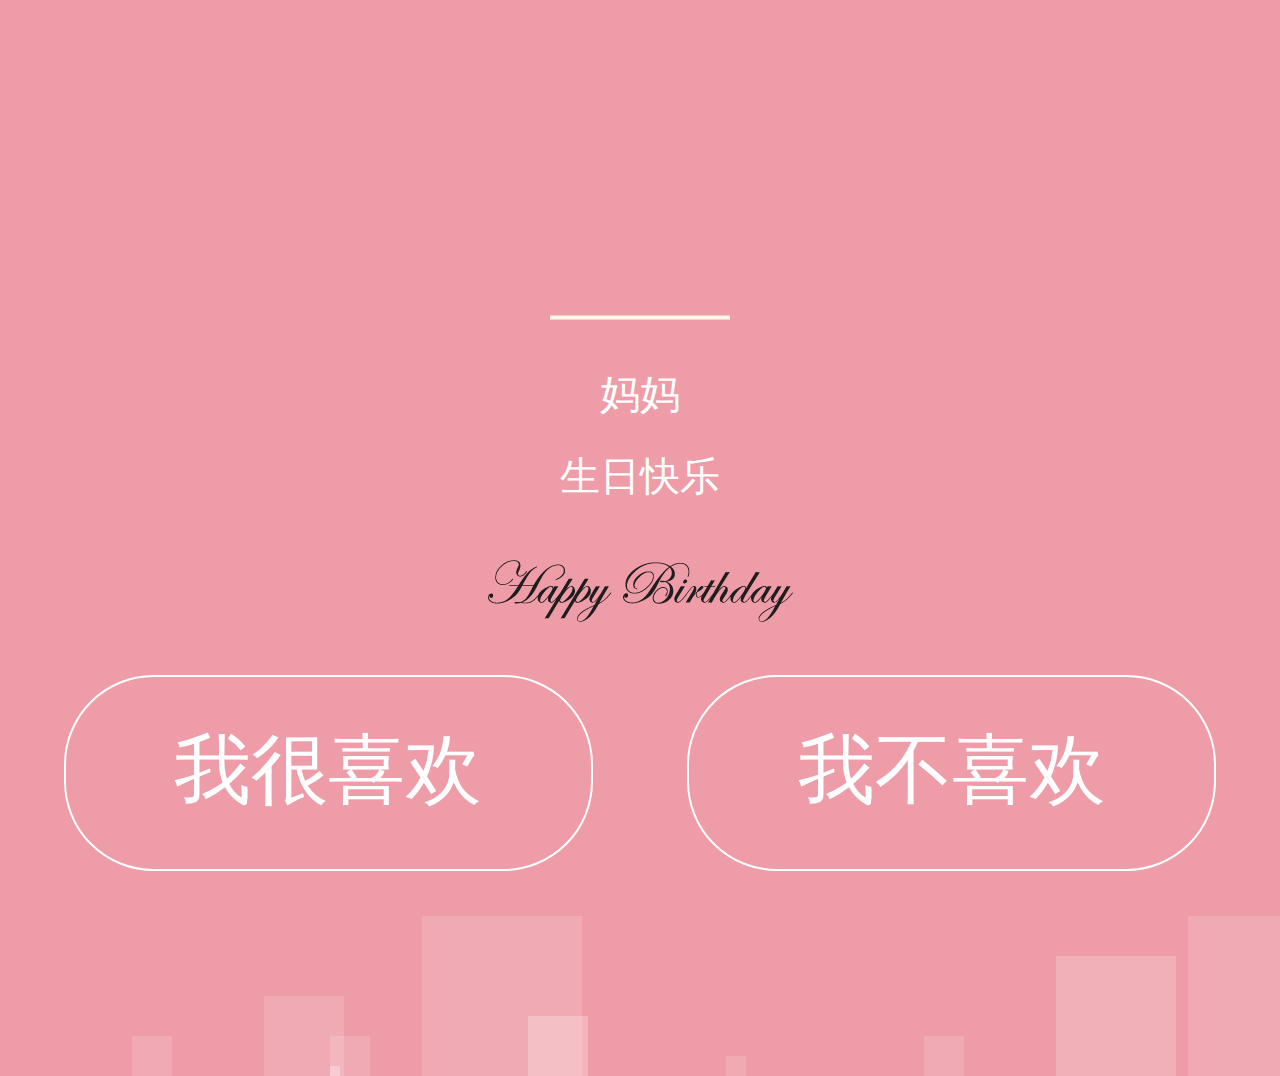
==== html/BirthdayCake.html @ 961a8a6b "提交" ====
<!DOCTYPE html>
<html>

<head>

  <meta charset="UTF-8">

  <title>Happy Birthday</title>
  <link rel="stylesheet" href="../css/birthday-cake.css" media="screen" type="text/css" />
  <link rel="stylesheet" href="../css/bubbles.css" media="screen" type="text/css" />
  <meta http-equiv="Pragma" content="no-cache">
<meta http-equiv="Cache-Control" content="no-cache">
<meta http-equiv="Expires" content="0">
</head>

<body>

<div class="cake-area">
      <div class="velas">
        <div class="fuego"></div>
        <div class="fuego"></div>
        <div class="fuego"></div>
        <div class="fuego"></div>
        <div class="fuego"></div>
    </div>
    <svg id="cake" version="1.1" x="0px" y="0px" width="200px" height="500px" viewBox="0 0 200 500" enable-background="new 0 0 200 500" xml:space="preserve">
        <path fill="#a88679" d="M173.667-13.94c-49.298,0-102.782,0-147.334,0c-3.999,0-4-16.002,0-16.002
    		c44.697,0,96.586,0,147.334,0C177.667-29.942,177.668-13.94,173.667-13.94z">
            <animate id="bizcocho_3" attributeName="d" calcMode="spline" keySplines="0 0 1 1; 0 0 1 1" begin="relleno_2.end" dur="0.3s" fill="freeze" values="
                              M173.667-13.94c-49.298,0-102.782,0-147.334,0c-3.999,0-4-16.002,0-16.002
    		c44.697,0,96.586,0,147.334,0C177.667-29.942,177.668-13.94,173.667-13.94z
                              ;
                              M173.667,411.567c-47.995,12.408-102.955,12.561-147.334,0
    		c-3.848-1.089-0.189-16.089,3.661-15.002c44.836,12.66,90.519,12.753,139.427,0.07
    		C173.293,395.631,177.541,410.566,173.667,411.567z
                              ;
                              M173.667,427.569c-49.795,0-101.101,0-147.334,0c-3.999,0-4-16.002,0-16.002
    		c46.385,0,97.539,0,147.334,0C177.668,411.567,177.667,427.569,173.667,427.569z
                              " />
        </path>
        <path fill="#8b6a60" d="M100-178.521c1.858,0,3.364,1.506,3.364,3.363c0,0,0,33.17,0,44.227
    		c0,19.144,0,57.431,0,76.574c0,10.152,0,40.607,0,40.607c0,1.858-1.506,3.364-3.364,3.364l0,0c-1.858,0-3.364-1.506-3.364-3.364c0,0,0-30.455,0-40.607c0-19.144,0-57.432,0-76.575c0-11.057,0-44.226,0-44.226C96.636-177.015,98.142-178.521,100-178.521
    		L100-178.521z">
            <animate id="relleno_2" attributeName="d" calcMode="spline" keySplines="0 0 1 1; 0 0 1 1; 0 0 0.58 1" begin="bizcocho_2.end" dur="0.5s" fill="freeze" values="
                              M100-178.521c1.858,0,3.364,1.506,3.364,3.363c0,0,0,33.17,0,44.227
    		c0,19.144,0,57.431,0,76.574c0,10.152,0,40.607,0,40.607c0,1.858-1.506,3.364-3.364,3.364l0,0c-1.858,0-3.364-1.506-3.364-3.364c0,0,0-30.455,0-40.607c0-19.144,0-57.432,0-76.575c0-11.057,0-44.226,0-44.226C96.636-177.015,98.142-178.521,100-178.521
    		L100-178.521z
                              ;
                              M100,267.257c1.858,0,3.364,1.506,3.364,3.363c0,0,0,33.17,0,44.227
    		c0,19.143,0,57.43,0,76.574c0,10.151,0,40.606,0,40.606c0,1.858-1.506,3.364-3.364,3.364l0,0c-1.858,0-3.364-1.506-3.364-3.364
    		c0,0,0-30.455,0-40.606c0-19.145,0-57.432,0-76.576c0-11.057,0-44.225,0-44.225C96.636,268.763,98.142,267.257,100,267.257
    		L100,267.257z
                              ;
                              M93.928,405.433c-0.655,6.444-0.102,9.067,2.957,11.798c0,0,8.083,5.571,16.828,3.503
    		c18.629-4.406,43.813,6.194,50.792,7.791c14.75,3.375,9.162,6.867,9.162,6.867c-2.412,2.258-58.328,0-73.667,0l0,0
    		c-1.858,0-69.995,2.133-73.667,0c0,0-3.337-2.439,6.172-5.992c11.375-4.25,52.875,8.822,47.139-9.442
    		c-6.333-20.167,5.226-21.514,5.226-21.514c3.435-0.915,12.78-6.663,10.923-0.546L93.928,405.433z
                              ;
                              M102.242,427.569c5.348,0,14.079,0,17.462,0c0,0,17.026,0,27.504,0
    		c19.143,0,20.39-3.797,26.459,0c3,1.877,0,7.823,0,7.823c-2.412,2.258-58.328,0-73.667,0l0,0c-1.858,0-67.187,0-73.667,0
    		c0,0-4.125-4.983,0-7.823c5.201-3.58,16.085,0,23.725,0c8.841,0,20.762,0,20.762,0c3.686,0,8.597,0,19.511,0H102.242z
                              " />
        </path>
        <path fill="#a88679" d="M173.667-15.929c-46.512,0-105.486,0-147.334,0c-3.999,0-4-16.002,0-16.002
    		c43.566,0,97.96,0,147.334,0C177.667-31.931,177.666-15.929,173.667-15.929z">
            <animate id="bizcocho_2" attributeName="d" calcMode="spline" keySplines="0 0 1 1; 0 0 1 1; 0.25 0 0.58 1" begin="relleno_1.end" dur="0.5s" fill="freeze" values="
                              M173.667-15.929c-46.512,0-105.486,0-147.334,0c-3.999,0-4-16.002,0-16.002
    		c43.566,0,97.96,0,147.334,0C177.667-31.931,177.666-15.929,173.667-15.929z
                              ;
                              M173.434,445.393c-47.269,8.001-105.245,8.001-147.334,0c-3.929-0.747-0.692-16.543,3.243-15.824
    		c43.828,8.001,92.165,8.001,140.739,0C174.029,428.918,177.377,444.726,173.434,445.393z
                              ;
                              M173.667,449.514c-47.576-5.454-102.799-5.744-147.333,0c-3.966,0.512-3.938-15.297,0-16.002
    		c43.683-7.823,97.646-8.026,147.333,0C177.616,434.15,177.642,449.969,173.667,449.514z
                              ;
                              M173.667,451.394c-49.298,0-102.782,0-147.334,0c-3.999,0-4-16.002,0-16.002
    		c44.697,0,96.586,0,147.334,0C177.667,435.392,177.668,451.394,173.667,451.394z
                              " />
        </path>
        <path fill="#8b6a60" d="M101.368-73.685c0,12.164,0,15.18,0,28.519c0,22.702,0-13.661,0,8.304c0,14.48,0,18.233,0,30.512
    		c0,1.753-2.958,1.847-2.958,0c0-12.68,0-16.277,0-30.401c0-21.983,0,11.66,0-8.305c0-13.027,0-15.992,0-28.628
    		C98.411-75.883,101.368-75.592,101.368-73.685z">
            <animate id="relleno_1" attributeName="d" calcMode="spline" keySplines="0 0 1 1; 0 0 1 1; 0 0 0.6 1" begin="bizcocho_1.end" dur="0.5s" fill="freeze" values="
                              M101.368-73.685c0,12.164,0,15.18,0,28.519c0,22.702,0-13.661,0,8.304c0,14.48,0,18.233,0,30.512
    		c0,1.753-2.958,1.847-2.958,0c0-12.68,0-16.277,0-30.401c0-21.983,0,11.66,0-8.305c0-13.027,0-15.992,0-28.628
    		C98.411-75.883,101.368-75.592,101.368-73.685z
                              ;
                              M101.368,350.885c0,12.164,0,65.18,0,78.518c0,22.703,0-33.66,0-11.695c0,14.48,0,28.232,0,40.512
    		c0,1.753-2.958,1.847-2.958,0c0-12.68,0-26.277,0-40.402c0-21.982,0,31.66,0,11.695c0-13.027,0-65.992,0-78.627
    		C98.411,348.686,101.368,348.977,101.368,350.885z
                              ;
                              M128.38,447.567c37.626,6.312,39.303,13.658,26.833,12.833c-22.653-1.499-13.636-0.831-23.302-0.831
    		c-14.48,0-17.884,0-30.163,0c-2.087,0-2.068,0-3.915,0c-13.333,0-8.963,0-23.088,0c-11.668,0-14.062,5.995-27.532,1.164
    		c-12.629-4.529,38.667-3.167,46.833-17.333C100.077,432.94,105.546,443.736,128.38,447.567z
                              ;
                              M173.667,451.394c2.875,0,2.997,9.257,0,9.131c-22.662-0.956-32.09-0.956-41.756-0.956
    		c-14.48,0-17.884,0-30.163,0c-2.087,0-2.068,0-3.915,0c-13.333,0-8.963,0-23.088,0c-11.668,0-34.99-0.294-48.412,1.831
    		c-4.109,0.65-3.01-10.006,0-10.006C37.129,451.394,149.379,451.394,173.667,451.394z
                              " />
        </path>
        <path fill="#a88679" d="M173.667,21.571c-33.174,0-111.467,0-147.334,0c-4,0-4-16.002,0-16.002c39.836,0,105.982,0,147.334,0
    		C177.668,5.569,177.667,21.571,173.667,21.571z">
            <animate id="bizcocho_1" attributeName="d" calcMode="spline" keySplines="0 0 1 1; 0 0 1 1; 0 0 1 1; 0.25 0 1 1; 0 0 1 1; 0.25 0 0.6 1" begin="2s" dur="0.8s" fill="freeze" values="
                              M173.667,21.571c-33.174,0-111.467,0-147.334,0c-4,0-4-16.002,0-16.002c39.836,0,105.982,0,147.334,0
    		C177.668,5.569,177.667,21.571,173.667,21.571z
                              ;
                              M173.667,459.569c-33.197,16.002-110.782,16.002-147.334,0c-3.664-1.604,1.614-15.617,5.337-14.153
    		c40.702,16.002,94.289,16.104,136.505,0.103C171.917,444.1,177.271,457.832,173.667,459.569z
                              ;
                              M171.817,475.571c-39.361-3.001-105.438-2.571-143.556,0c-3.991,0.27-7.377-14.736-3.387-15.014
    		c41.553-2.888,104.421-3.121,150.51-0.233C179.378,460.574,175.806,475.875,171.817,475.571z
                              ;
                              M171.817,459.564c-38.8-12.188-104.504-13.762-143.556,0c-3.772,1.329-7.961-12.604-4.178-13.905
    		c40.864-14.064,105.114-15.52,151.918-0.973C179.822,445.874,175.634,460.762,171.817,459.564z
                              ;
                              M173.667,475.571c-46.376-5.005-105.924-4.003-147.334,0c-3.981,0.385-3.479-15.421,0.479-16.002
    		c43.087-6.327,97.705-7.083,146.855,0.438C177.621,460.613,177.644,476,173.667,475.571z
                              ;
                              M173.667,474.117c-46.376,1.866-105.638,2.01-147.334,0c-3.995-0.192-3.52-16.144,0.479-16.002
    		c43.794,1.55,96.341,1.541,145.723,0C176.532,457.99,177.663,473.956,173.667,474.117z
                              ;
                              M173.667,475.571c-46.512,0-105.486,0-147.334,0c-3.999,0-4-16.002,0-16.002c43.566,0,97.96,0,147.334,0
    		C177.667,459.569,177.666,475.571,173.667,475.571z
                              " />
        </path>
        <path fill="#fefae9" d="M104.812,113.216c0,3.119-2.164,5.67-4.812,5.67c-2.646,0-4.812-2.551-4.812-5.67c0-5.594,0-16.782,0-22.375
    	c0-5.143,0-15.427,0-20.568c0-7.333,0-21.998,0-29.33c0-5.523,0-16.569,0-22.092c0-3.295,0-9.885,0-13.181
    	C95.188,2.551,97.353,0,100,0c2.648,0,4.812,2.551,4.812,5.669c0,3.248,0,9.743,0,12.991c0,5.428,0,16.284,0,21.711
    	c0,7.618,0,22.854,0,30.472c0,4.952,0,14.854,0,19.807C104.812,96.292,104.812,107.576,104.812,113.216z">
            <animate id="crema" attributeName="d" calcMode="spline" keySplines="0 0 1 1; 0 0 1 1; 0 0 1 1; 0.25 0 1 1; 0 0 1 1; 0 0 0.58 1" begin="bizcocho_3.end" dur="2s" fill="freeze" values="
                              M104.812,113.216c0,3.119-2.164,5.67-4.812,5.67c-2.646,0-4.812-2.551-4.812-5.67c0-5.594,0-16.782,0-22.375
    	c0-5.143,0-15.427,0-20.568c0-7.333,0-21.998,0-29.33c0-5.523,0-16.569,0-22.092c0-3.295,0-9.885,0-13.181
    	C95.188,2.551,97.353,0,100,0c2.648,0,4.812,2.551,4.812,5.669c0,3.248,0,9.743,0,12.991c0,5.428,0,16.284,0,21.711
    	c0,7.618,0,22.854,0,30.472c0,4.952,0,14.854,0,19.807C104.812,96.292,104.812,107.576,104.812,113.216z
                              ;
                              M104.812,405.897c0,3.119-2.164,5.67-4.812,5.67c-2.646,0-4.812-2.551-4.812-5.67c0-5.594,0-16.782,0-22.376
    	c0-5.143,0-15.426,0-20.568c0-7.332,0-21.997,0-29.33c0-5.522,0-16.568,0-22.092c0-3.295,0-9.885,0-13.181
    	c0-3.118,2.165-5.669,4.812-5.669c2.648,0,4.812,2.551,4.812,5.669c0,3.247,0,9.743,0,12.991c0,5.428,0,16.283,0,21.711
    	c0,7.618,0,22.854,0,30.473c0,4.951,0,14.854,0,19.807C104.812,388.972,104.812,400.256,104.812,405.897z
                              ;
                              M111.873,411.567c-3.119,0-9.226,0-11.874,0c-2.646,0-7.748,0-10.867,0c-7.086,0-12.698,0-18.292,0
    	c-6.592,0-12.871,7.371-19.166,3.008c-10.043-6.961-7.776-10.169,2.991-17.745c12.61-8.873,27.713,1.994,25.919-7.531
    	c-2.589-13.742,11.008-14.513,11.365-17.789c0.441-4.051,4.235-11.107,8.051-8.175c3.113,2.393,1.007,8.008,0,13.159
    	c-1.871,9.569,8.058,2.113,9.494,14.155c2.592,21.732,21.184-0.675,29.309,7.976c5.216,5.553,18.413,5.552,15.426,12.942
    	c-3.131,7.745-15.825-4.369-23.8,2.903C126.261,418.271,118.301,411.567,111.873,411.567z
                              ;
                              M111.873,411.567c-3.119,0-9.226,0-11.874,0c-2.646,0-9.734,4.069-12.853,4.069
    	c-7.086,0-10.712-4.069-16.306-4.069c-6.592,0-12.12,6.013-19.166,3.008c-7.053-3.008-7.458,2.026-18.659,1.165
    	c-6.832-0.525-7.522-3.034-7.533-6.265c-0.037-10.336,22.073-2.452,36.613-2.628c10.234-0.124,19.856-1.439,37.905-2.102
    	c16.642-0.61,32.699,1.552,46.009,1.927c12.438,0.351,29.663-8.99,31.532,3.315c0.773,5.093-5.605,3.342-11.211,9.579
    	c-5.093,5.667-7.59-4.605-12.965-3.832c-8.269,1.189-14.962-8.537-22.937-1.265C126.261,418.271,118.301,411.567,111.873,411.567z
                              ;
                              M110.946,413.652c-2.904-1.137-8.405-2.748-12.446-0.97c-6.099,2.685-7.273,10.358-13.253,8.242
    	c-7.843-2.775-8.953-5.008-14.546-5.01c-24.653-0.011-4.849,26.507-18.264,26.507c-12.377,0,5.791-33.537-19.422-26.682
    	c-7.703,2.095-9.806-0.942-9.817-4.173c-0.037-10.336,24.357-4.544,38.897-4.72c10.234-0.124,19.856-1.439,37.905-2.102
    	c16.642-0.61,32.699,1.552,46.009,1.927c12.438,0.351,28.973-8.865,31.532,3.315c1.449,6.896,0.318,15.624-3.874,15.624
    	c-7.619,0-1.788-15.192-19.243-7.111c-7.581,3.51-15.963-9.738-26.669,1.066C120.644,426.744,118.381,416.561,110.946,413.652z
                              ;
                              M111.547,413.9c-2.969-0.956-8.775-0.949-13.167-0.5c-14.667,1.5-8.325,16.508-14.667,16.666
    	c-6.667,0.166-0.167-13.5-13.013-14.151c-30.471-1.545-5.572,46.651-18.987,46.651c-12.377,0,10.333-50.166-18.667-44.5
    	c-7.835,1.531-9.537-1.417-9.548-4.647c-0.037-10.336,23.675-5.177,38.215-5.353c10.234-0.124,20.618-1.671,38.667-2.333
    	c16.642-0.61,32.023,1.458,45.333,1.833c12.438,0.351,33.819-8.431,33.199,4.001c-0.532,10.666,0.414,26.166-5.245,25.833
    	c-7.606-0.447-2.954-31.5-19.243-18.899c-7.985,6.177-17.658-5.969-27.377,5.732C118.88,434.066,121.38,417.067,111.547,413.9z
                              ;
                              M111.547,415.233c-6.667-0.834-9.667,4.667-13.833,3.333c-19.649-6.291-8.158,22.176-14.5,22.334
    	c-6.667,0.166,2.833-18-13.333-22.167c-29.544-7.615-9.667,43.833-20.167,43.833c-10.333,0,8.004-55.006-16.833-39
    	c-7.5,4.833-9.508-3.78-9.299-7.004c0.799-12.329,23.592-7.153,38.132-7.329c10.234-0.124,20.238-1.505,38.287-2.167
    	c16.642-0.61,32.903,1.125,46.213,1.5c12.438,0.351,35.058-5.579,31.863,6.451c-5.532,20.833,1.25,28.216-4.409,27.883
    	c-7.606-0.447-6.058-37.895-20.62-23.333c-10.167,10.166-15.972-0.747-25,12C119.547,443.568,121.798,416.515,111.547,415.233z
                              " />
        </path>
        <rect class="come" x="10" y="475.571" fill="#fefae9" width="180" height="4" />
    </svg>
</div>
<div class="happy">
  <h1 class="srkl">妈妈</h1>
  <h1 class="srkl">生日快乐</h1>
	<img src="../img/HappyBirthday.png">
</div>
<div class="button-style1">
	<a href="Memories.html"  class="lk1">
		<div class="link1">
			<div class="bt1">
				我很喜欢
			</div>
		</div>
	</a>
</div>
<div class="button-style2">
	<a class="lk2">
		<div class="link2">
			<div class="bt1">
				我不喜欢
			</div>
		</div>
	</a>
</div>
<!-- <audio src="music/2.mp3"  autoplay="autoplay" loop="loop"></audio> -->
<ul class="bg-bubbles">
      <li></li>
      <li></li>
      <li></li>
      <li></li>
      <li></li>
      <li></li>
      <li></li>
      <li></li>
      <li></li>
      <li></li>
    </ul>
  <script src='../js/jquery.js'></script>
  <!-- <script src="js/auto-play.js"></script> -->
  <!-- <script src="js/birthday-cake.js"></script> -->
  <audio src="../music/2.mp3" autoplay="autoplay" loop="loop"/>
</body>

</html>
---- css/birthday-cake.css ----
body {
	width: 100%;
	height: 100%;
	margin: 0;
	overflow:hidden;
	background: #ee9ca7;
  background: -webkit-linear-gradient(top left, #ee9ca7 0%, #ee9ca7 100%);
  background: linear-gradient(to bottom right, #ee9ca7 0%, #ee9ca7 100%);
}


#cake {
  display: block;
  position: relative;
  margin: -10em auto 0 auto;
}

/* ============================================== Candle
*/

.velas {
  background: #ffffff;
  border-radius: 10px;
  position: absolute;
  top: 228px;
  left: 50%;
	margin-left: -2.5px;
	margin-top: -8.33333333px;
  width: 5px;
  height: 35px;
  -webkit-transform: translateY(-300px);
  -ms-transform: translateY(-300px);
  transform: translateY(-300px);
  -webkit-backface-visibility: hidden;
  -ms-backface-visibility: hidden;
  backface-visibility: hidden;
  -webkit-animation: in 500ms 6s ease-out forwards;
  animation: in 500ms 6s ease-out forwards;
}

.velas:after,
.velas:before {
  background: rgba(255, 0, 0, 0.4);
  content: "";
  position: absolute;
  width: 100%;
  height: 2.22222222px;
}

.velas:after {
  top: 25%;
  left: 0;
}

.velas:before {
  top: 45%;
  left: 0;
}

/* ============================================== Fire
*/
.fuego {
  border-radius: 100%;
  position: absolute;
  top: -20px;
  left: 70%;
  margin-left: -2.2px;
  width: 6.66666667px;
  height: 18px;
}

.fuego:nth-child(1) {
  -webkit-animation: fuego 2s 6.5s infinite;
  animation: fuego 2s 6.5s infinite;
}

.fuego:nth-child(2) {
  -webkit-animation: fuego 1.5s 6.5s infinite;
  animation: fuego 1.5s 6.5s infinite;
}

.fuego:nth-child(3) {
  -webkit-animation: fuego 1s 6.5s infinite;
  animation: fuego 1s 6.5s infinite;
}

.fuego:nth-child(4) {
  -webkit-animation: fuego 0.5s 6.5s infinite;
  animation: fuego 0.5s 6.5s infinite;
}

.fuego:nth-child(5) {
  -webkit-animation: fuego 0.2s 6.5s infinite;
  animation: fuego 0.2s 6.5s infinite;
}

/* ============================================== Animation Fire
*/
@-webkit-keyframes fuego {
  0%, 100% {
    background: rgba(254, 248, 97, 0.5);
    -webkit-box-shadow: 0 0 40px 10px rgba(248, 233, 209, 0.2);
    box-shadow: 0 0 40px 10px rgba(248, 233, 209, 0.2);
    -webkit-transform: translateY(0) scale(1);
    transform: translateY(0) scale(1);
  }

  50% {
    background: rgba(255, 50, 0, 0.1);
    -webkit-box-shadow: 0 0 40px 20px rgba(248, 233, 209, 0.2);
    box-shadow: 0 0 40px 20px rgba(248, 233, 209, 0.2);
    -webkit-transform: translateY(-20px) scale(0);
    transform: translateY(-20px) scale(0);
  }
}
@keyframes fuego {
  0%, 100% {
    background: rgba(254, 248, 97, 0.5);
    -webkit-box-shadow: 0 0 40px 10px rgba(248, 233, 209, 0.2);
    box-shadow: 0 0 40px 10px rgba(248, 233, 209, 0.2);
    -webkit-transform: translateY(0) scale(1);
    transform: translateY(0) scale(1);
  }

  50% {
    background: rgba(255, 50, 0, 0.1);
    -webkit-box-shadow: 0 0 40px 20px rgba(248, 233, 209, 0.2);
    box-shadow: 0 0 40px 20px rgba(248, 233, 209, 0.2);
    -webkit-transform: translateY(-20px) scale(0);
    transform: translateY(-20px) scale(0);
  }
}
@-webkit-keyframes in {
  to {
    -webkit-transform: translateY(0);
    transform: translateY(0);
  }
}
@keyframes in {
  to {
    -webkit-transform: translateY(0);
    transform: translateY(0);
  }
}

.come {
	animation-delay:0.4s;
	animation:coming 2s;
	opacity:1;
}
@keyframes coming{
	from{
		opacity:0;
	}
	to {
		opacity:1;
	}
}
@-webkit-keyframes coming{
	from{
		opacity:0;
	}
	to {
		opacity:1;
	}
}


.happy {
	width: 100%;
	text-align: center;
	position:absolute;
	opacity: 1;
	animation: happybirthdays 10s;
	animation-delay: 0s;
}
@keyframes happybirthdays {
	0% {
		position:absolute;
		top:10%;
		opacity: 0;
	}
	70% {
		position:absolute;
		top:30%;
		opacity: 0;
	}
	100% {
		position:absolute;
		top:40%;
		opacity: 1;
	}
}
@-webkit-keyframes happybirthdays {
	0% {
		position:absolute;
		top:45%;
		opacity: 0;
	}
	70% {
		position:absolute;
		top:45%;
		opacity: 0;
	}
	100% {
		position:absolute;
		top:49%;
		opacity: 1;
	}
}

.cake-area{
	width: 100%;
	display: block;
}

.button-style1 ,.button-style2{
	position:absolute;
	top:75%;
	opacity:1;
	z-index:100;
}
.button-style1 {
	position:absolute;
	left:5%;
	animation:btn1 15s;
}
.button-style2 {
	position:absolute;
	right: 5%;
	animation:btn2 15s;
}
@keyframes btn1 {
	0% {
		opacity:0;
		left:43.5%;
	}
	70% {
		opacity:0;
		left:10.5%;
	}
	100% {
		opacity:1;
		left:5%;
	}
}
@-webkit-keyframes btn1 {
	0% {
		opacity:0;
		left:43.5%;
	}
	70% {
		opacity:0;
		left:10.5%;
	}
	100% {
		opacity:1;
		left:5%;
	}
}
@keyframes btn2 {
	0% {
		opacity:0;
		right:43.5%;
	}
	70% {
		opacity:0;
		right:10.5%;
	}
	100% {
		opacity:1;
		right:5%;
	}
}
@-webkit-keyframes btn2 {
	0% {
		opacity:0;
		right:43.5%;
	}
	70% {
		opacity:0;
		right:10.5%;
	}
	100% {
		opacity:1;
		right:5%;
	}
}
.lk1,.lk2 {
	text-decoration:none;
	font-family: Microsoft YaHei;
	color:#fff;
	transition:all 0.5s;
}
.link1,.link2 {
	width:41vw;
	height:15vw;
	border:2px solid #fff;
	-webkit-border:1px solid #fff;
	border-radius:7vw;
	font-size: 6vw;
	text-align:center;
	background: #ee9ca7;
	transition:all 0.8s;
}
.link2 {
	cursor:not-allowed;
}
.bt1,.bt2 {
	position:relative;
	top:22%;
	vertical-align:middle;
}

a.lk1:hover {
	color:#ee9ca7;
	transition:all 0.5s;
}
.link1:hover {
	background-color:#fff;
	background-color:rgba(255,255,255,0,2);
	border:2px solid #BBB;
	transition:all 0.8s;
}
a.lk2:hover {
	color:#ee9ca7;
	transition:all 0.5s;
}
.link2:hover {
	background-color:#fff;
	background-color:rgba(255,255,255,0,2);
	border:2px solid #BBB;
	transition:all 0.8s;
}
.srkl{
	text-align: center;
	font-size: 40px;
	-webkit-transition-duration: 1s;
			transition-duration: 1s;
	-webkit-transition-timing-function: ease-in-put;
			transition-timing-function: ease-in-put;
	font-weight: 200;
	font-family: "楷体";
	color: #FFF;
}
---- css/bubbles.css ----
.bg-bubbles {
  position: absolute;
  top: 0;
  left: 0;
  width: 100%;
  height: 100%;
  z-index: 1;
}
.bg-bubbles li {
  position: absolute;
  list-style: none;
  display: block;
  width: 40px;
  height: 40px;
  background-color: rgba(255, 255, 255, 0.15);
  bottom: -160px;
  -webkit-animation: square 30s infinite;
  animation: square 30s infinite;
  -webkit-transition-timing-function: linear;
  transition-timing-function: linear;
}
.bg-bubbles li:nth-child(1) {
  left: 10%;
}
.bg-bubbles li:nth-child(2) {
  left: 20%;
  width: 80px;
  height: 80px;
  -webkit-animation-delay: 2s;
          animation-delay: 2s;
  -webkit-animation-duration: 17s;
          animation-duration: 17s;
}
.bg-bubbles li:nth-child(3) {
  left: 25%;
  -webkit-animation-delay: 4s;
          animation-delay: 4s;
}
.bg-bubbles li:nth-child(4) {
  left: 40%;
  width: 60px;
  height: 60px;
  -webkit-animation-duration: 22s;
          animation-duration: 22s;
  background-color: rgba(255, 255, 255, 0.25);
}
.bg-bubbles li:nth-child(5) {
  left: 70%;
}
.bg-bubbles li:nth-child(6) {
  left: 80%;
  width: 120px;
  height: 120px;
  -webkit-animation-delay: 3s;
          animation-delay: 3s;
  background-color: rgba(255, 255, 255, 0.2);
}
.bg-bubbles li:nth-child(7) {
  left: 32%;
  width: 160px;
  height: 160px;
  -webkit-animation-delay: 7s;
          animation-delay: 7s;
}
.bg-bubbles li:nth-child(8) {
  left: 55%;
  width: 20px;
  height: 20px;
  -webkit-animation-delay: 15s;
          animation-delay: 15s;
  -webkit-animation-duration: 40s;
          animation-duration: 40s;
}
.bg-bubbles li:nth-child(9) {
  left: 25%;
  width: 10px;
  height: 10px;
  -webkit-animation-delay: 2s;
          animation-delay: 2s;
  -webkit-animation-duration: 40s;
          animation-duration: 40s;
  background-color: rgba(255, 255, 255, 0.3);
}
.bg-bubbles li:nth-child(10) {
  left: 90%;
  width: 160px;
  height: 160px;
  -webkit-animation-delay: 11s;
          animation-delay: 11s;
}
@-webkit-keyframes square {
  0% {
    -webkit-transform: translateY(0);
            transform: translateY(0);
  }
  100% {
    -webkit-transform: translateY(-900px) rotate(600deg);
            transform: translateY(-900px) rotate(600deg);
  }
}
@keyframes square {
  0% {
    -webkit-transform: translateY(0);
            transform: translateY(0);
  }
  100% {
    -webkit-transform: translateY(-900px) rotate(600deg);
            transform: translateY(-900px) rotate(600deg);
  }
}
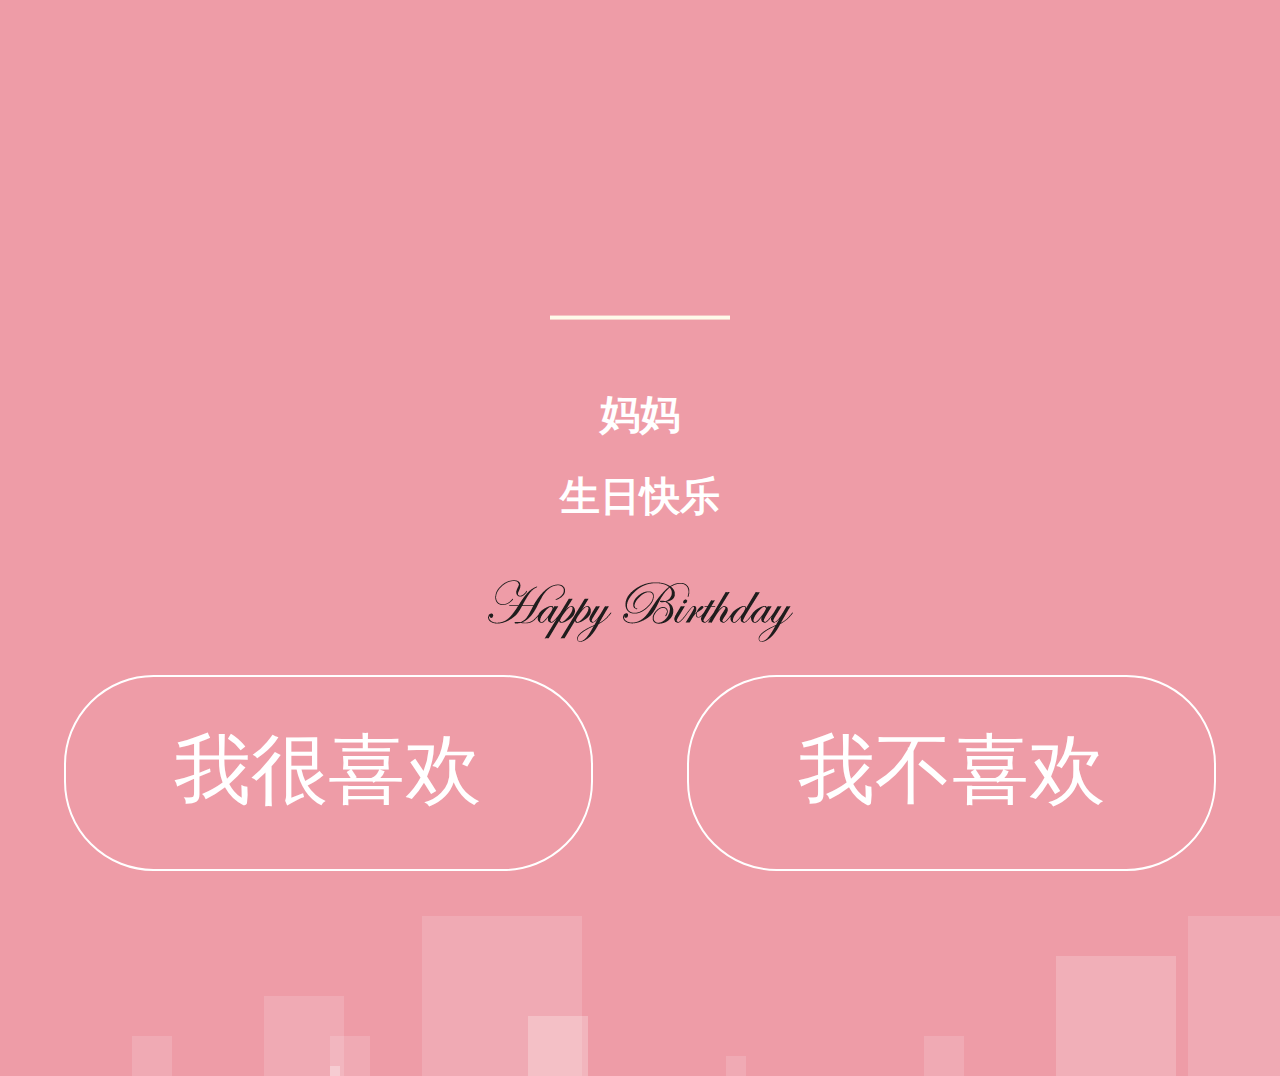
==== commit 8b6d8f37: "提交" ====
--- a/html/BirthdayCake.html
+++ b/html/BirthdayCake.html
@@ -2,15 +2,21 @@
 <html>
 
 <head>
-
-  <meta charset="UTF-8">
-
   <title>Happy Birthday</title>
+    <meta charset="UTF-8">
+    <meta http-equiv="X-UA-Compatible" content="IE=edge,chrome=1">
+    <meta name="viewport" content="width=device-width, initial-scale=1.0">
+    <meta http-equiv="Pragma" content="no-cache">
+    <meta http-equiv="Cache-Control" content="no-cache">
+    <meta http-equiv="Expires" content="0">
+    <!-- // 配合 mate禁用 缓存标签，实现禁用浏览器缓存（实现原理，自动刷新） -->
+    <meta HTTP-EQUIV="pragma" CONTENT="no-cache">
+    <meta HTTP-EQUIV="Cache-Control" CONTENT="no-store, must-revalidate">
+    <meta HTTP-EQUIV="expires" CONTENT="Wed, 26 Feb 1997 08:21:57 GMT">
+    <meta HTTP-EQUIV="expires" CONTENT="0">
   <link rel="stylesheet" href="../css/birthday-cake.css" media="screen" type="text/css" />
   <link rel="stylesheet" href="../css/bubbles.css" media="screen" type="text/css" />
-  <meta http-equiv="Pragma" content="no-cache">
-<meta http-equiv="Cache-Control" content="no-cache">
-<meta http-equiv="Expires" content="0">
+
 </head>
 
 <body>
@@ -209,9 +215,26 @@
       <li></li>
     </ul>
   <script src='../js/jquery.js'></script>
-  <!-- <script src="js/auto-play.js"></script> -->
+   <!--<script src="../js/auto-play.js"></script>-->
   <!-- <script src="js/birthday-cake.js"></script> -->
-  <audio src="../music/2.mp3" autoplay="autoplay" loop="loop"/>
+  <audio id="musics" src="../music/2.mp3" autoplay="autoplay" loop="loop"/>
+<script>
+    function audioAutoPlay(id){
+
+        var audio = document.getElementById(id);
+
+        audio.play();
+
+        document.addEventListener("WeixinJSBridgeReady", function () {
+
+            audio.play();
+
+        }, false);
+
+    }
+
+    audioAutoPlay('musics');
+</script>
 </body>
 
 </html>
--- a/css/birthday-cake.css
+++ b/css/birthday-cake.css
@@ -168,12 +168,14 @@
 
 
 .happy {
+	top:40%;
 	width: 100%;
 	text-align: center;
 	position:absolute;
 	opacity: 1;
 	animation: happybirthdays 10s;
 	animation-delay: 0s;
+
 }
 @keyframes happybirthdays {
 	0% {
@@ -195,17 +197,17 @@
 @-webkit-keyframes happybirthdays {
 	0% {
 		position:absolute;
-		top:45%;
+		top:10%;
 		opacity: 0;
 	}
 	70% {
 		position:absolute;
-		top:45%;
+		top:30%;
 		opacity: 0;
 	}
 	100% {
 		position:absolute;
-		top:49%;
+		top:40%;
 		opacity: 1;
 	}
 }
@@ -340,7 +342,7 @@
 			transition-duration: 1s;
 	-webkit-transition-timing-function: ease-in-put;
 			transition-timing-function: ease-in-put;
-	font-weight: 200;
+	font-weight: bolder;
 	font-family: "楷体";
 	color: #FFF;
 }